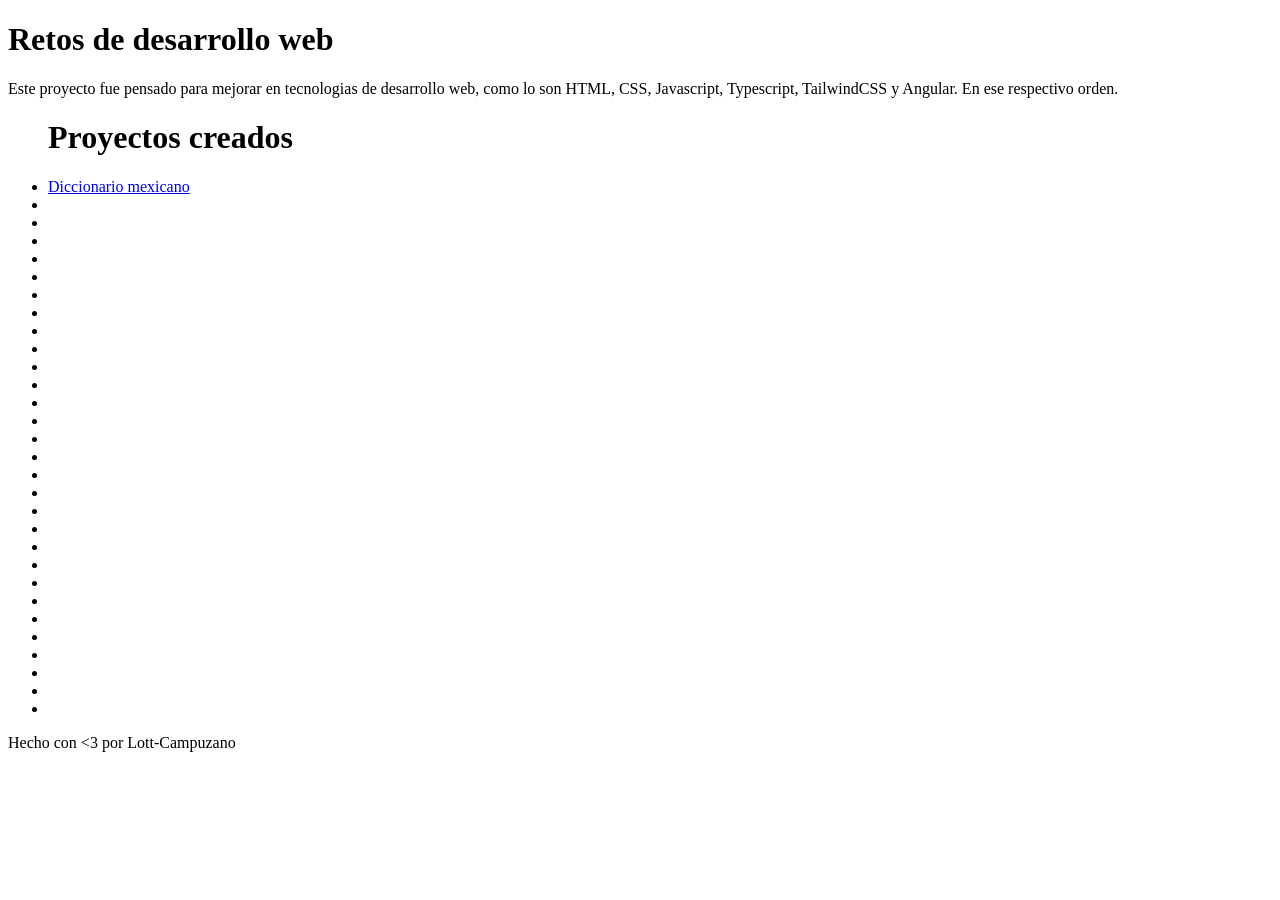
==== index.html @ e4cd567d "Se añadieron clases para los elementos del boton Se añadieron clases para los elementos del boton y " ====
<!DOCTYPE html>
<html lang="en">
<head>
    <meta charset="UTF-8">
    <title>Retos de desarrollo web</title>
</head>
<body>
<header>
    <h1>Retos de desarrollo web</h1>
    <p>Este proyecto fue pensado para mejorar en tecnologias de desarrollo web,
    como lo son HTML, CSS, Javascript, Typescript, TailwindCSS y Angular.
        En ese respectivo orden.</p>
</header>
<main>
    <ul><h1>Proyectos creados</h1>
        <li><a href="idea1%20Diccionario/index.html">Diccionario mexicano</a></li>
        <li></li>
        <li></li>
        <li></li>
        <li></li>
        <li></li>
        <li></li>
        <li></li>
        <li></li>
        <li></li>
        <li></li>
        <li></li>
        <li></li>
        <li></li>
        <li></li>
        <li></li>
        <li></li>
        <li></li>
        <li></li>
        <li></li>
        <li></li>
        <li></li>
        <li></li>
        <li></li>
        <li></li>
        <li></li>
        <li></li>
        <li></li>
        <li></li>
        <li></li>
    </ul>
</main>
<footer>
    <p>Hecho con <3 por Lott-Campuzano</p>
</footer>

</body>
</html>
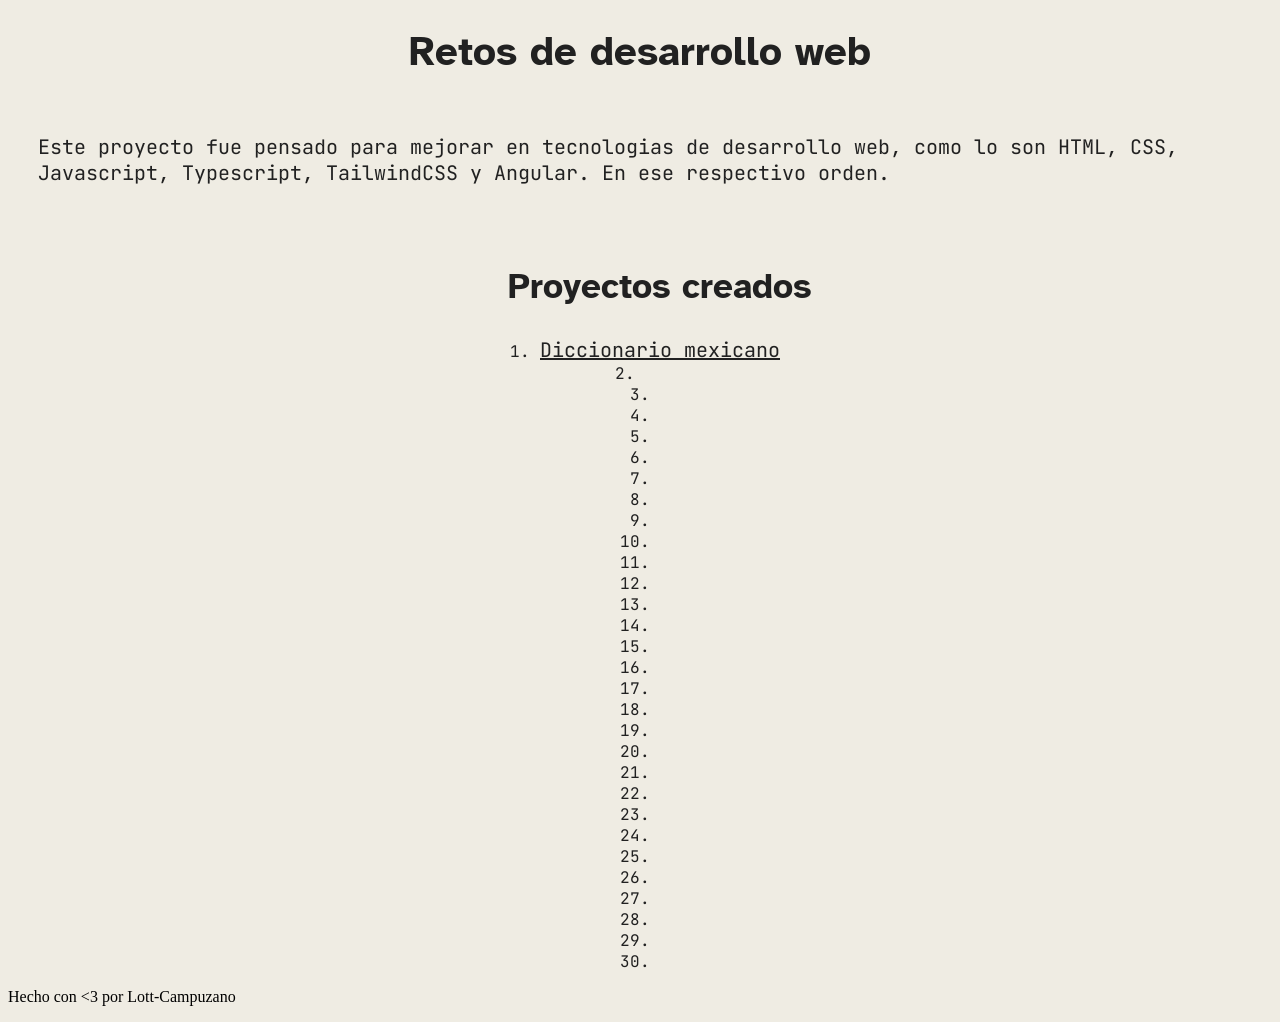
==== commit 16e67ff8: "Se añadieron estilos Este es un cambio grande asi que vamos por partes:  -Se añadio un modo oscuro -" ====
--- a/index.html
+++ b/index.html
@@ -3,17 +3,25 @@
 <head>
     <meta charset="UTF-8">
     <title>Retos de desarrollo web</title>
+    <link rel="stylesheet" href="src/estilos.css">
+    <link rel="preconnect" href="https://fonts.googleapis.com">
+    <link rel="preconnect" href="https://fonts.gstatic.com" crossorigin>
+    <link href="https://fonts.googleapis.com/css2?family=Atkinson+Hyperlegible:ital,wght@0,400;0,700;1,400;1,700&family=JetBrains+Mono:ital,wght@0,100..800;1,100..800&display=swap" rel="stylesheet">
 </head>
-<body>
+<body class="fondo adaptive">
 <header>
-    <h1>Retos de desarrollo web</h1>
-    <p>Este proyecto fue pensado para mejorar en tecnologias de desarrollo web,
+    <h1 class="titulo1 adaptive">Retos de desarrollo web</h1>
+    <p class="texto adaptive" style="padding: 30px">Este proyecto fue pensado para mejorar en tecnologias de desarrollo web,
     como lo son HTML, CSS, Javascript, Typescript, TailwindCSS y Angular.
         En ese respectivo orden.</p>
+    <audio autoplay loop src="src/youth®%20-%20a%20little%20break%20%5BNCS%20Release%5D.mp3"></audio>
+
 </header>
 <main>
-    <ul><h1>Proyectos creados</h1>
-        <li><a href="idea1%20Diccionario/index.html">Diccionario mexicano</a></li>
+    <ol class="lista adaptive">
+        <h2 class="titulo2 adaptive">Proyectos creados</h2>
+        <li value="1"><a href="idea1%20Diccionario/index.html" class="texto adaptive">Diccionario mexicano</a></li>
+        <li><a href="idea1%20Diccionario/index.html" class="texto adaptive"></a></li>
         <li></li>
         <li></li>
         <li></li>
@@ -42,8 +50,7 @@
         <li></li>
         <li></li>
         <li></li>
-        <li></li>
-    </ul>
+    </ol>
 </main>
 <footer>
     <p>Hecho con <3 por Lott-Campuzano</p>
--- a/src/estilos.css
+++ b/src/estilos.css
@@ -0,0 +1,124 @@
+:root{
+    --fondoClaro: #EFECE3;
+    --fondoOscuro: #212121;
+    --color1:#ffbe0b;
+    --color2:#fb5607;
+    --color3:#ff006e;
+    --color4:#8338EC;
+    --color5:#7448f0;
+    --color6:#3a86ff;
+    --blurClaroInactivo: rgba(255, 255, 255, 0.8);
+    --blurClaroActivo: rgba(255, 255, 255, 0.4);
+    --blurOscuroInactivo: rgba(0, 0, 0, 0.8);
+    --blurOscuroActivo: rgba(0, 0, 0, 0.4);
+    --fuentePrincipal: "Atkinson Hyperlegible", sans-serif;
+    --fuenteSecundaria: "JetBrains Mono", monospace;
+}
+
+
+.lista{
+    display: flex;
+    flex-direction: column;
+    flex-wrap: wrap;
+    justify-content: center;
+    align-items: center;
+    margin: auto;
+    font-family: var(--fuenteSecundaria);
+    color: var(--fondoOscuro);
+}
+
+
+.fondo{
+    background-color: var(--fondoClaro);
+}
+
+.titulo1{
+    display: flex;
+    justify-content: center;
+    font-size: 40px;
+    font-family: var(--fuentePrincipal);
+    color: var(--fondoOscuro);
+}
+
+.titulo2{
+    display: flex;
+    justify-content: center;
+    font-size: 35px;
+    font-family: var(--fuentePrincipal);
+    color: var(--fondoOscuro);
+}
+
+.titulo3{
+    display: flex;
+    justify-content: start;
+    font-family: var(--fuentePrincipal);
+    font-weight: 700;
+    font-size: 30px;
+    color: var(--fondoOscuro);
+}
+
+.subtitulo{
+    display: flex;
+    justify-content: center;
+    font-family: var(--fuentePrincipal);
+    font-size: 16px;
+    color: var(--fondoOscuro);
+}
+
+.texto{
+    display: flex;
+    justify-content: start;
+    font-family: "JetBrains Mono", monospace;
+    font-size: 20px;
+    color: var(--fondoOscuro);
+}
+
+.reproductor{
+    font-family: var(--fuenteSecundaria);
+    font-size: 10px;
+    color: var(--fondoClaro);
+}
+
+@media (prefers-color-scheme: dark ){
+    .lista.adaptive{
+        font-family: var(--fuenteSecundaria);
+        color: var(--fondoClaro);
+    }
+
+
+    .fondo.adaptive{
+        background-color: var(--fondoOscuro);
+    }
+
+    .titulo1.adaptive{
+        font-family: var(--fuentePrincipal);
+        color: var(--fondoClaro);
+    }
+
+    .titulo2.adaptive{
+        font-family: var(--fuentePrincipal);
+        color: var(--fondoClaro);
+    }
+
+    .titulo3.adaptive{
+        font-family: var(--fuentePrincipal);
+        color: var(--fondoClaro);
+    }
+
+    .subtitulo.adaptive{
+        display: flex;
+        justify-content: center;
+        font-family: var(--fuentePrincipal);
+        font-size: 16px;
+        color: var(--fondoClaro);
+    }
+
+    .texto.adaptive{
+        display: flex;
+        justify-content: start;
+        font-family: var(--fuenteSecundaria);
+        font-size: 20px;
+        color: var(--fondoClaro);
+    }
+
+}
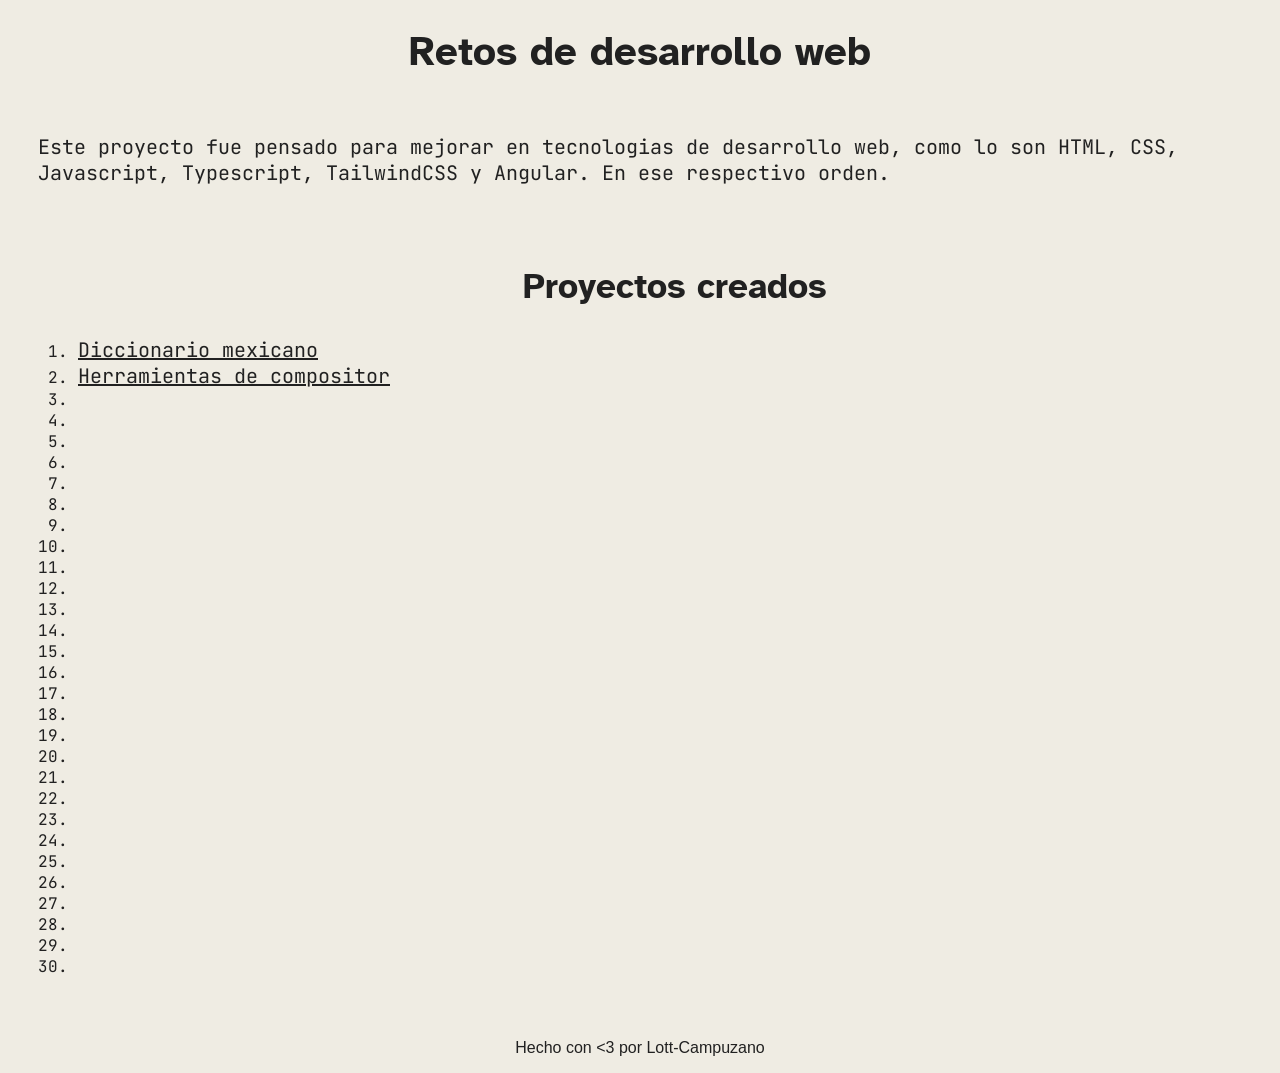
==== commit 54d5290d: "Correccion de listado Se añadio el margen en la izquierda" ====
--- a/index.html
+++ b/index.html
@@ -21,7 +21,7 @@
     <ol class="lista adaptive">
         <h2 class="titulo2 adaptive">Proyectos creados</h2>
         <li value="1"><a href="idea1%20Diccionario/index.html" class="texto adaptive">Diccionario mexicano</a></li>
-        <li><a href="idea1%20Diccionario/index.html" class="texto adaptive"></a></li>
+        <li><a href="idea2%20Compositor/index.html" class="texto adaptive">Herramientas de compositor</a></li>
         <li></li>
         <li></li>
         <li></li>
@@ -52,9 +52,8 @@
         <li></li>
     </ol>
 </main>
-<footer>
-    <p>Hecho con <3 por Lott-Campuzano</p>
+<footer style="padding-top: 30px">
+    <p class="subtitulo adaptive">Hecho con <3 por Lott-Campuzano</p>
 </footer>
-
 </body>
 </html>
--- a/src/estilos.css
+++ b/src/estilos.css
@@ -20,9 +20,8 @@
     display: flex;
     flex-direction: column;
     flex-wrap: wrap;
-    justify-content: center;
-    align-items: center;
-    margin: auto;
+    justify-content: start;
+    margin-left: 30px;
     font-family: var(--fuenteSecundaria);
     color: var(--fondoOscuro);
 }
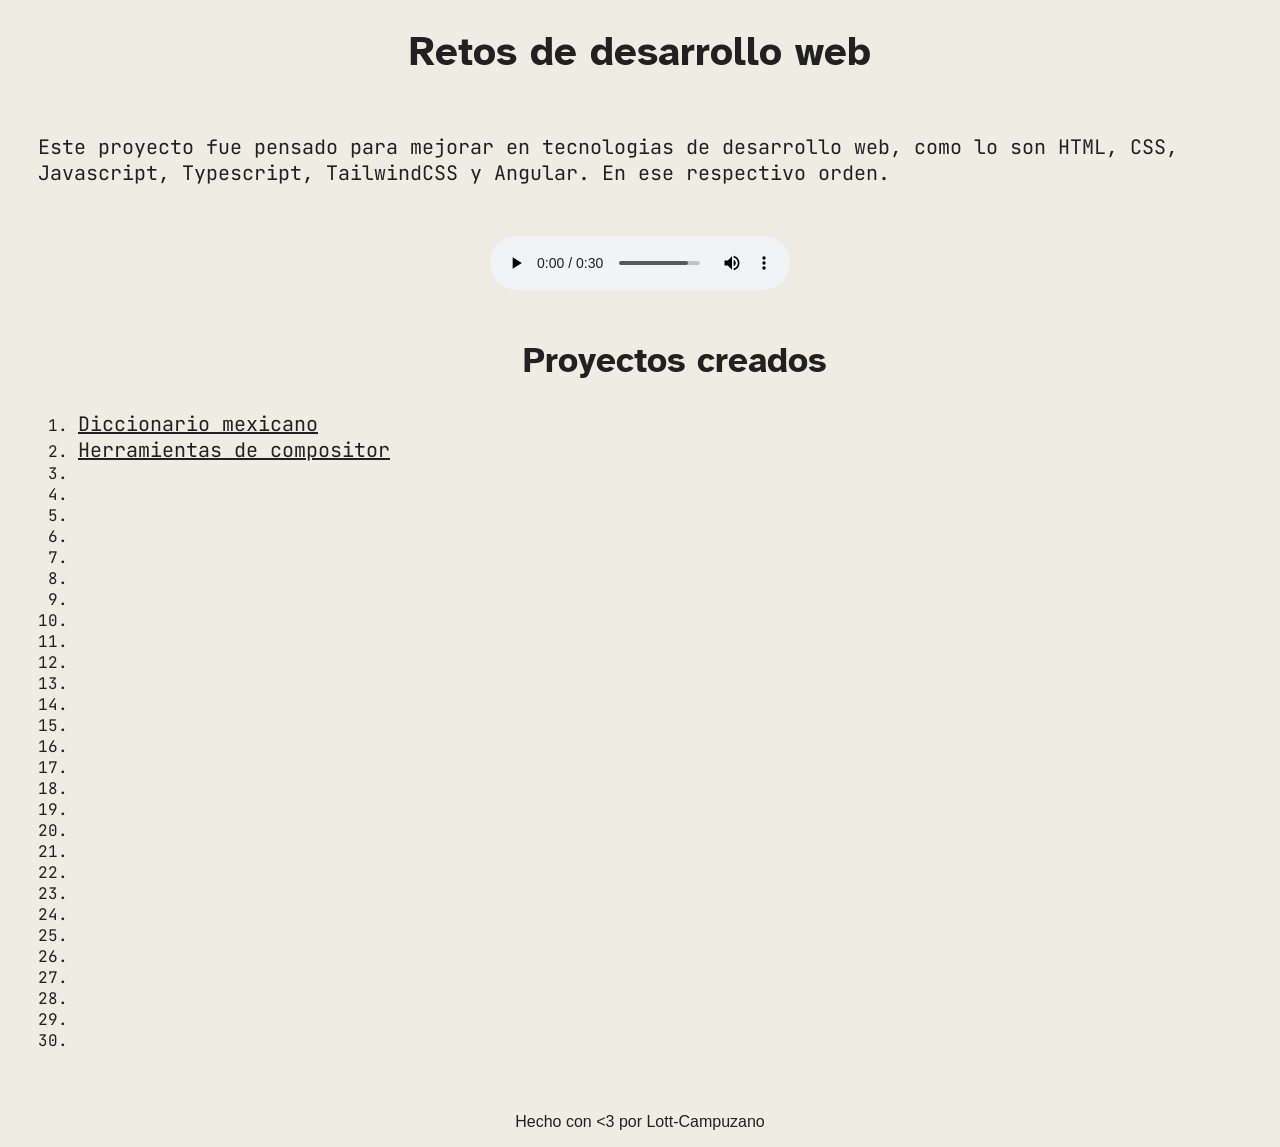
==== commit 4eaf57c2: "El reproductor gana por hoy Quiero implementar el autoplay pero no quiere funcionar" ====
--- a/index.html
+++ b/index.html
@@ -1,5 +1,5 @@
 <!DOCTYPE html>
-<html lang="en">
+<html lang="es-mx">
 <head>
     <meta charset="UTF-8">
     <title>Retos de desarrollo web</title>
@@ -14,8 +14,7 @@
     <p class="texto adaptive" style="padding: 30px">Este proyecto fue pensado para mejorar en tecnologias de desarrollo web,
     como lo son HTML, CSS, Javascript, Typescript, TailwindCSS y Angular.
         En ese respectivo orden.</p>
-    <audio autoplay loop src="src/youth®%20-%20a%20little%20break%20%5BNCS%20Release%5D.mp3"></audio>
-
+    <center><audio controls autoplay loop><source src="src/youth®-a-little-break.mp3" type="audio/mpeg">Tu navegador no soporta autoplay</audio></center>
 </header>
 <main>
     <ol class="lista adaptive">
@@ -55,5 +54,10 @@
 <footer style="padding-top: 30px">
     <p class="subtitulo adaptive">Hecho con <3 por Lott-Campuzano</p>
 </footer>
+
+<script>
+    window.va = window.va || function () { (window.vaq = window.vaq || []).push(arguments); };
+</script>
+<script defer src="/<unique-path>/script.js"></script>
 </body>
 </html>
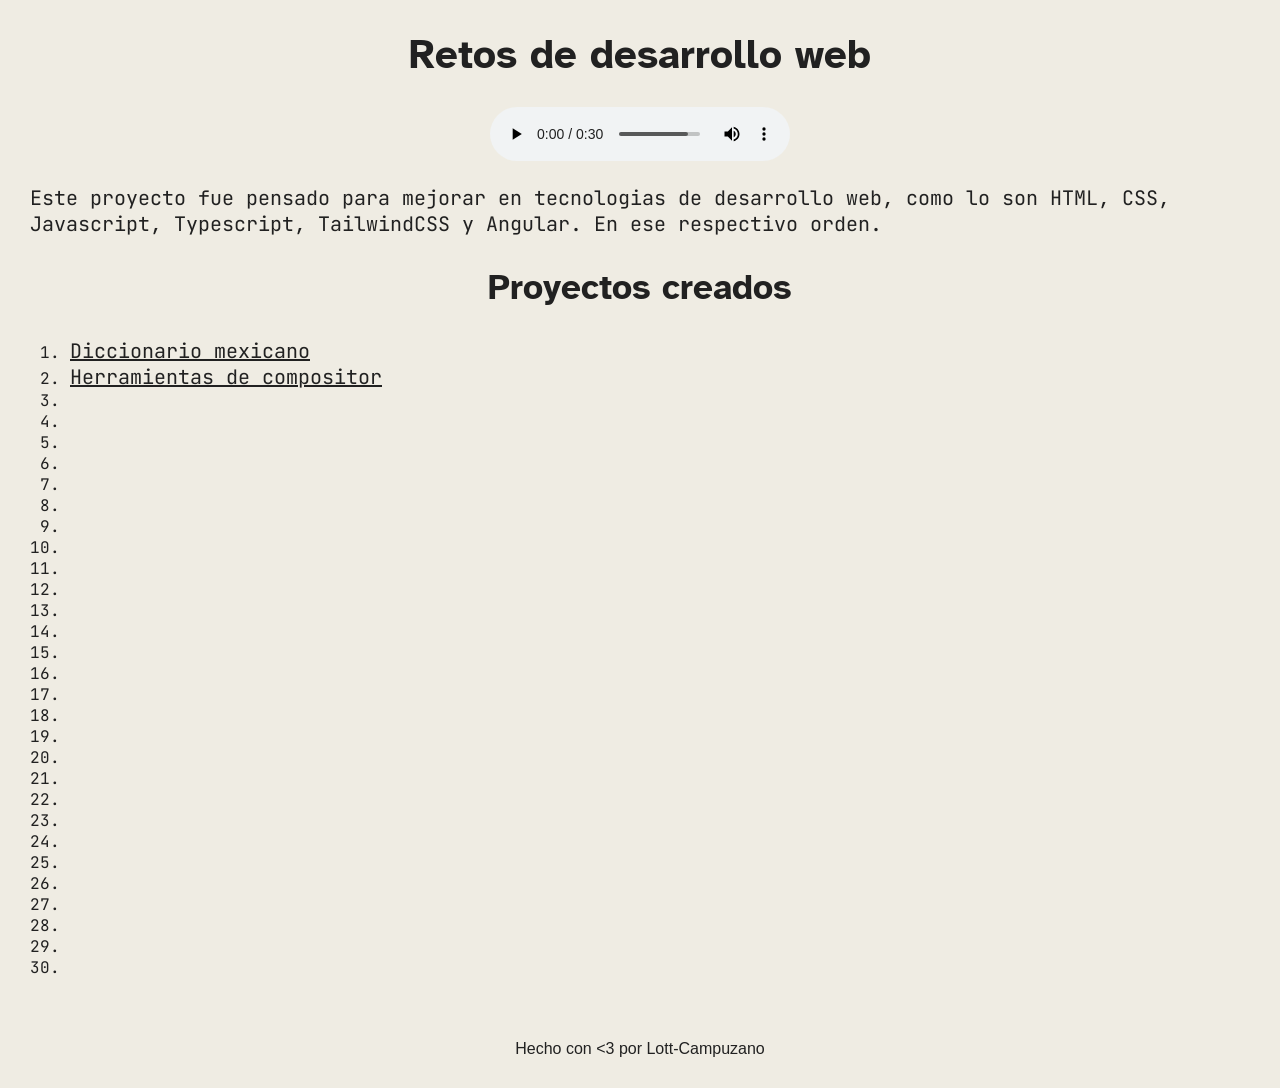
==== commit 1b5a8d45: "Es igual No jalo" ====
--- a/index.html
+++ b/index.html
@@ -11,14 +11,17 @@
 <body class="fondo adaptive">
 <header>
     <h1 class="titulo1 adaptive">Retos de desarrollo web</h1>
-    <p class="texto adaptive" style="padding: 30px">Este proyecto fue pensado para mejorar en tecnologias de desarrollo web,
+    <center>
+        <audio autoplay controls loop><source src="src/youth®%20-%20a%20little%20break%20%5BNCS%20Release%5D.mp3" type="audio/mpeg"></audio>
+    </center>
+
+    <p class="texto adaptive">Este proyecto fue pensado para mejorar en tecnologias de desarrollo web,
     como lo son HTML, CSS, Javascript, Typescript, TailwindCSS y Angular.
         En ese respectivo orden.</p>
-    <center><audio controls autoplay loop><source src="src/youth®-a-little-break.mp3" type="audio/mpeg">Tu navegador no soporta autoplay</audio></center>
 </header>
 <main>
+    <h2 class="titulo2 adaptive">Proyectos creados</h2>
     <ol class="lista adaptive">
-        <h2 class="titulo2 adaptive">Proyectos creados</h2>
         <li value="1"><a href="idea1%20Diccionario/index.html" class="texto adaptive">Diccionario mexicano</a></li>
         <li><a href="idea2%20Compositor/index.html" class="texto adaptive">Herramientas de compositor</a></li>
         <li></li>
--- a/src/estilos.css
+++ b/src/estilos.css
@@ -21,7 +21,6 @@
     flex-direction: column;
     flex-wrap: wrap;
     justify-content: start;
-    margin-left: 30px;
     font-family: var(--fuenteSecundaria);
     color: var(--fondoOscuro);
 }
@@ -29,6 +28,7 @@
 
 .fondo{
     background-color: var(--fondoClaro);
+    margin: 30px;
 }
 
 .titulo1{
@@ -119,5 +119,4 @@
         font-size: 20px;
         color: var(--fondoClaro);
     }
-
 }
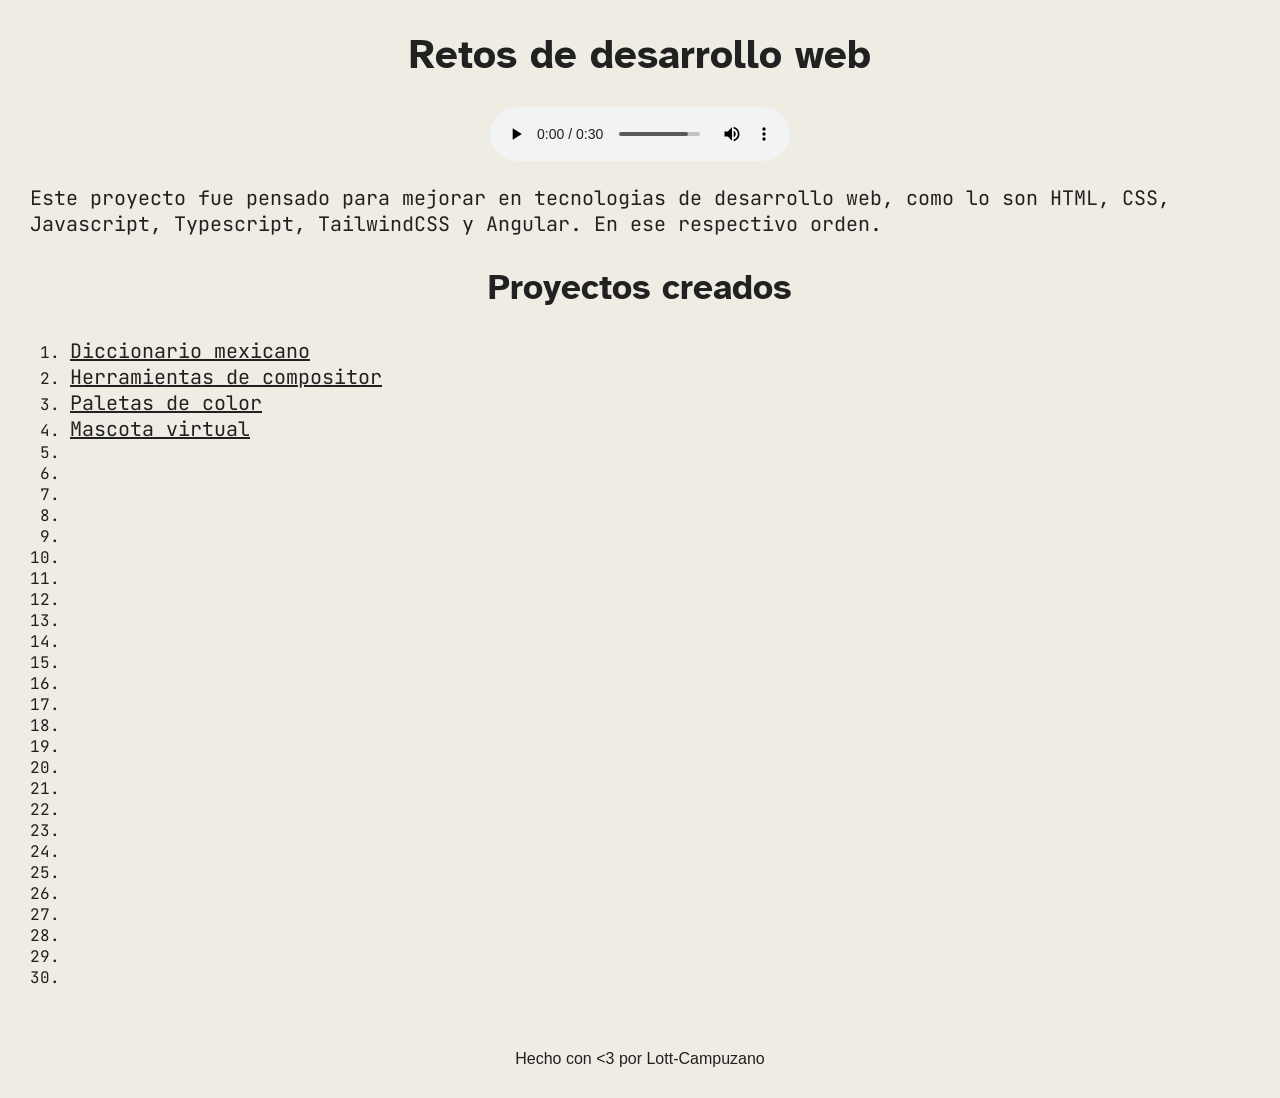
==== commit 43a5de70: "Actualizar index.html Se añadieron ideas para los retos de desarrollo web" ====
--- a/index.html
+++ b/index.html
@@ -24,8 +24,8 @@
     <ol class="lista adaptive">
         <li value="1"><a href="idea1%20Diccionario/index.html" class="texto adaptive">Diccionario mexicano</a></li>
         <li><a href="idea2%20Compositor/index.html" class="texto adaptive">Herramientas de compositor</a></li>
-        <li></li>
-        <li></li>
+        <li><a href="#" class="texto adaptive">Paletas de color</a></li>
+        <li><a href="#" class="texto adaptive">Mascota virtual</a></li>
         <li></li>
         <li></li>
         <li></li>
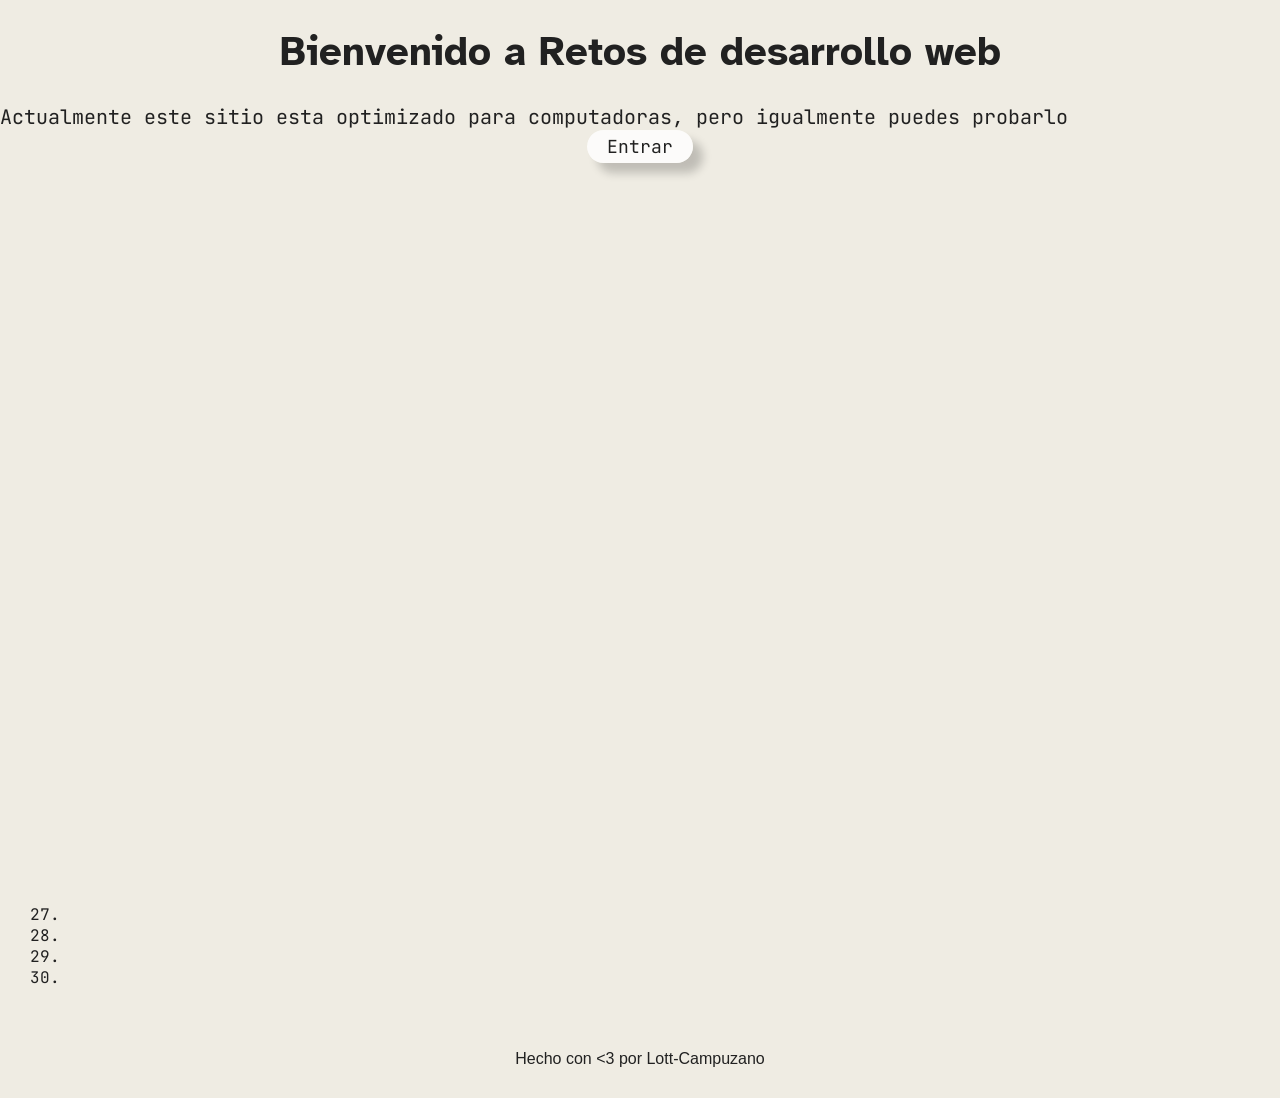
==== commit 07dc6607: "Adicion de un splashcreen Se añadio un splashscreen y se logro hacer que se reproduzca el audio de f" ====
--- a/index.html
+++ b/index.html
@@ -20,6 +20,15 @@
         En ese respectivo orden.</p>
 </header>
 <main>
+    <div class="splash adaptive">
+        <center>
+            <h1 class="titulo1 adaptive">Bienvenido a Retos de desarrollo web</h1>
+            <p class="texto1 adaptive">Actualmente este sitio esta optimizado para computadoras, pero igualmente puedes probarlo</p>
+            <button class="boton adaptive">Entrar</button>
+        </center>
+    </div>
+
+
     <h2 class="titulo2 adaptive">Proyectos creados</h2>
     <ol class="lista adaptive">
         <li value="1"><a href="idea1%20Diccionario/index.html" class="texto adaptive">Diccionario mexicano</a></li>
@@ -62,5 +71,6 @@
     window.va = window.va || function () { (window.vaq = window.vaq || []).push(arguments); };
 </script>
 <script defer src="/<unique-path>/script.js"></script>
+<script src="src/app.js"></script>
 </body>
 </html>
--- a/src/estilos.css
+++ b/src/estilos.css
@@ -25,6 +25,13 @@
     color: var(--fondoOscuro);
 }
 
+.degradado{
+    display: flex;
+    justify-content: center;
+    font-size: 40px;
+    font-family: var(--fuentePrincipal);
+    background: linear-gradient(var(--color3), var(--color1));
+}
 
 .fondo{
     background-color: var(--fondoClaro);
@@ -67,6 +74,15 @@
 .texto{
     display: flex;
     justify-content: start;
+    font-family: "JetBrains Mono", monospace;
+    font-size: 20px;
+    color: var(--fondoOscuro);
+}
+
+.texto1{
+    display: flex;
+    justify-content: start;
+    margin: auto;
     font-family: "JetBrains Mono", monospace;
     font-size: 20px;
     color: var(--fondoOscuro);
@@ -76,6 +92,43 @@
     font-family: var(--fuenteSecundaria);
     font-size: 10px;
     color: var(--fondoClaro);
+}
+
+.splash{
+    position: fixed;
+    top: 50%;
+    left: 50%;
+    height: 100%;
+    width: 100%;
+    transform: translate(-50%, -50%);
+    background: var(--fondoClaro);
+    transition: all ease-in-out 1s;
+}
+
+.hidden{
+    transition: 0.5s;
+    display: none;
+}
+
+.boton{
+    cursor: pointer;
+    font-family: "JetBrains Mono", monospace;
+    font-size: 18px;
+    z-index: 1;
+    color: var(--fondoOscuro);
+    padding: 5px 20px;
+    border-radius: 100px;
+    background: var(--blurClaroInactivo);
+    backdrop-filter: blur(2px);
+    box-shadow: 10px 10px 10px rgba(0,0,0,0.2);
+    transition: grid-template-columns 0.2s ease;
+    user-select: none;
+    border-style: none;
+    cursor: pointer;
+}
+
+.boton:hover{
+    background: var(--blurClaroActivo);
 }
 
 @media (prefers-color-scheme: dark ){
@@ -119,4 +172,38 @@
         font-size: 20px;
         color: var(--fondoClaro);
     }
+
+    .texto1.adaptive{
+        display: flex;
+        justify-content: center;
+        margin-bottom: 20px;
+        font-family: "JetBrains Mono", monospace;
+        font-size: 20px;
+        color: var(--fondoClaro);
+    }
+
+    .splash.adaptive{
+        background: var(--fondoOscuro);
+    }
+
+    .boton.adaptive{
+        cursor: pointer;
+        font-family: "JetBrains Mono", monospace;
+        font-size: 18px;
+        z-index: 1;
+        color: var(--fondoClaro);
+        padding: 5px 20px;
+        border-radius: 100px;
+        background: var(--blurOscuroInactivo);
+        backdrop-filter: blur(2px);
+        box-shadow: 10px 10px 10px rgba(0,0,0,0.2);
+        transition: grid-template-columns 0.2s ease;
+        user-select: none;
+        border-style: none;
+        cursor: pointer;
+    }
+
+    .boton:hover.adaptive{
+        background: var(--blurOscuroActivo);
+    }
 }
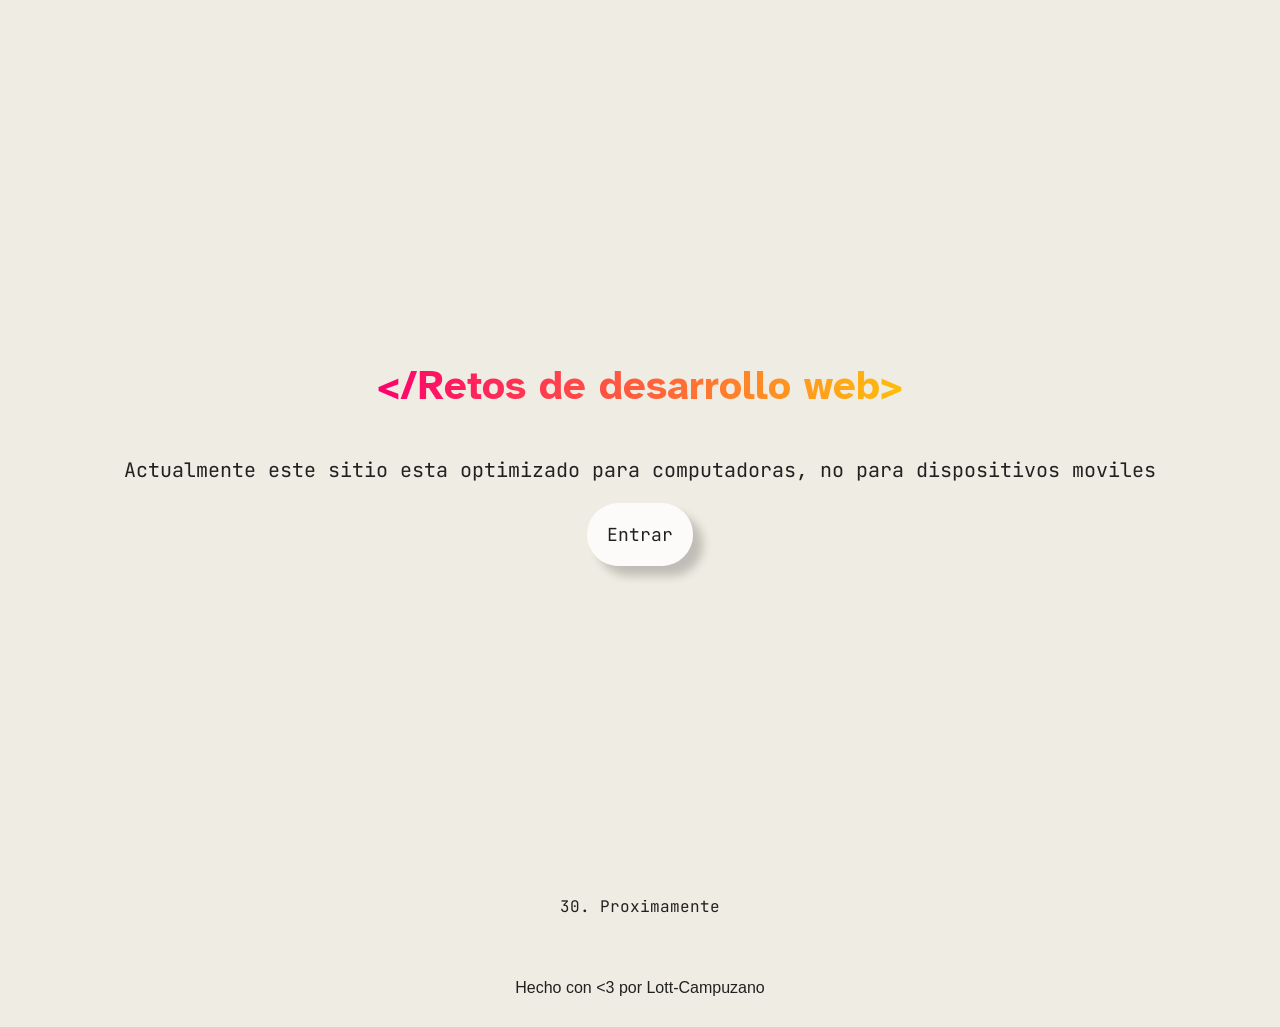
==== commit 40fd4967: "Ya quedo como queria la web principal Se corrijio -Fondo animado estilo tv dañada -Se añadieron span" ====
--- a/index.html
+++ b/index.html
@@ -9,10 +9,11 @@
     <link href="https://fonts.googleapis.com/css2?family=Atkinson+Hyperlegible:ital,wght@0,400;0,700;1,400;1,700&family=JetBrains+Mono:ital,wght@0,100..800;1,100..800&display=swap" rel="stylesheet">
 </head>
 <body class="fondo adaptive">
+<div class="grano"></div>
 <header>
-    <h1 class="titulo1 adaptive">Retos de desarrollo web</h1>
+    <h1 class="titulo1 adaptive"><span class="degradado">&#60&#47</span>Retos de desarrollo web<span class="degradado">&#62</span></h1>
     <center>
-        <audio autoplay controls loop><source src="src/youth®%20-%20a%20little%20break%20%5BNCS%20Release%5D.mp3" type="audio/mpeg"></audio>
+        <audio autoplay><source src="src/youth®%20-%20a%20little%20break%20%5BNCS%20Release%5D.mp3" type="audio/mpeg"></audio>
     </center>
 
     <p class="texto adaptive">Este proyecto fue pensado para mejorar en tecnologias de desarrollo web,
@@ -20,48 +21,46 @@
         En ese respectivo orden.</p>
 </header>
 <main>
+    <h2 class="titulo2 adaptive"><span class="degradado">[</span>proyectos creados<span class="degradado">]</span></h2>
+    <ol class="lista adaptive">
+        <li value="1"><a href="idea1%20Diccionario/index.html" class="enlace adaptive">Diccionario mexicano</a></li>
+        <li><a href="idea2%20Compositor/index.html" class="enlace adaptive">Herramientas de compositor</a></li>
+        <li><a href="#" class="enlace adaptive">Paletas de color</a></li>
+        <li><a href="#" class="enlace adaptive">Mascota virtual</a></li>
+        <li>Proximamente</li>
+        <li>Proximamente</li>
+        <li>Proximamente</li>
+        <li>Proximamente</li>
+        <li>Proximamente</li>
+        <li>Proximamente</li>
+        <li>Proximamente</li>
+        <li>Proximamente</li>
+        <li>Proximamente</li>
+        <li>Proximamente</li>
+        <li>Proximamente</li>
+        <li>Proximamente</li>
+        <li>Proximamente</li>
+        <li>Proximamente</li>
+        <li>Proximamente</li>
+        <li>Proximamente</li>
+        <li>Proximamente</li>
+        <li>Proximamente</li>
+        <li>Proximamente</li>
+        <li>Proximamente</li>
+        <li>Proximamente</li>
+        <li>Proximamente</li>
+        <li>Proximamente</li>
+        <li>Proximamente</li>
+        <li>Proximamente</li>
+        <li>Proximamente</li>
+    </ol>
     <div class="splash adaptive">
-        <center>
-            <h1 class="titulo1 adaptive">Bienvenido a Retos de desarrollo web</h1>
-            <p class="texto1 adaptive">Actualmente este sitio esta optimizado para computadoras, pero igualmente puedes probarlo</p>
+        <div class="contenedor">
+            <h1 class="titulo-splash adaptive">&#60&#47Retos de desarrollo web&#62</h1>
+            <p class="texto1 adaptive">Actualmente este sitio esta optimizado para computadoras, no para dispositivos moviles</p>
             <button class="boton adaptive">Entrar</button>
-        </center>
+        </div>
     </div>
-
-
-    <h2 class="titulo2 adaptive">Proyectos creados</h2>
-    <ol class="lista adaptive">
-        <li value="1"><a href="idea1%20Diccionario/index.html" class="texto adaptive">Diccionario mexicano</a></li>
-        <li><a href="idea2%20Compositor/index.html" class="texto adaptive">Herramientas de compositor</a></li>
-        <li><a href="#" class="texto adaptive">Paletas de color</a></li>
-        <li><a href="#" class="texto adaptive">Mascota virtual</a></li>
-        <li></li>
-        <li></li>
-        <li></li>
-        <li></li>
-        <li></li>
-        <li></li>
-        <li></li>
-        <li></li>
-        <li></li>
-        <li></li>
-        <li></li>
-        <li></li>
-        <li></li>
-        <li></li>
-        <li></li>
-        <li></li>
-        <li></li>
-        <li></li>
-        <li></li>
-        <li></li>
-        <li></li>
-        <li></li>
-        <li></li>
-        <li></li>
-        <li></li>
-        <li></li>
-    </ol>
 </main>
 <footer style="padding-top: 30px">
     <p class="subtitulo adaptive">Hecho con <3 por Lott-Campuzano</p>
--- a/src/estilos.css
+++ b/src/estilos.css
@@ -15,12 +15,37 @@
     --fuenteSecundaria: "JetBrains Mono", monospace;
 }
 
+.contenedor{
+    display: flex;
+    flex-direction: column;
+    justify-content: center;
+    align-items: center;
+    height: 100vh;
+    width: 100%;
+}
+
+.enlace{
+    display: flex;
+    justify-content: start;
+    font-family: var(--fuenteSecundaria);
+    color: var(--fondoOscuro);
+    font-size: 20px;
+    transition-duration: 0s;
+    text-decoration: none;
+/*Ya se me ocurrira una propiedad*/
+}
+
+.enlace:hover{
+    color: var(--color1);
+}
+
 
 .lista{
     display: flex;
     flex-direction: column;
     flex-wrap: wrap;
-    justify-content: start;
+    justify-items: center;
+    align-items: center;
     font-family: var(--fuenteSecundaria);
     color: var(--fondoOscuro);
 }
@@ -30,12 +55,43 @@
     justify-content: center;
     font-size: 40px;
     font-family: var(--fuentePrincipal);
-    background: linear-gradient(var(--color3), var(--color1));
+    color: var(--color2);
 }
 
 .fondo{
     background-color: var(--fondoClaro);
     margin: 30px;
+    overflow-x: hidden;
+}
+
+.grano{
+    position: fixed;
+    top: -50%;
+    left: -50%;
+    right: -50%;
+    bottom: -50%;
+    width: 200%;
+    height: 200vh;
+    background: transparent url('http://assets.iceable.com/img/noise-transparent.png') repeat 0 0;
+    background-repeat: repeat;
+    animation: grano-animation 1s infinite;
+    opacity: 100%;
+    visibility: visible;
+    pointer-events: none;
+}
+
+@keyframes grano-animation {
+    0% { transform: translate(0,0) }
+    10% { transform: translate(-5%,-5%) }
+    20% { transform: translate(-10%,5%) }
+    30% { transform: translate(5%,-10%) }
+    40% { transform: translate(-5%,15%) }
+    50% { transform: translate(-10%,5%) }
+    60% { transform: translate(15%,0) }
+    70% { transform: translate(0,10%) }
+    80% { transform: translate(-15%,0) }
+    90% { transform: translate(10%,5%) }
+    100% { transform: translate(5%,0) }
 }
 
 .titulo1{
@@ -44,6 +100,14 @@
     font-size: 40px;
     font-family: var(--fuentePrincipal);
     color: var(--fondoOscuro);
+}
+
+.titulo-splash{
+    font-size: 40px;
+    font-family: var(--fuentePrincipal);
+    background: linear-gradient(90deg, var(--color3), var(--color1));
+    -webkit-background-clip: text;
+    color: transparent;
 }
 
 .titulo2{
@@ -82,16 +146,9 @@
 .texto1{
     display: flex;
     justify-content: start;
-    margin: auto;
     font-family: "JetBrains Mono", monospace;
     font-size: 20px;
     color: var(--fondoOscuro);
-}
-
-.reproductor{
-    font-family: var(--fuenteSecundaria);
-    font-size: 10px;
-    color: var(--fondoClaro);
 }
 
 .splash{
@@ -102,7 +159,7 @@
     width: 100%;
     transform: translate(-50%, -50%);
     background: var(--fondoClaro);
-    transition: all ease-in-out 1s;
+    transition: ease-out 0.2s;
 }
 
 .hidden{
@@ -114,9 +171,8 @@
     cursor: pointer;
     font-family: "JetBrains Mono", monospace;
     font-size: 18px;
-    z-index: 1;
-    color: var(--fondoOscuro);
-    padding: 5px 20px;
+    color: var(--fondoOscuro);
+    padding: 20px 20px;
     border-radius: 100px;
     background: var(--blurClaroInactivo);
     backdrop-filter: blur(2px);
@@ -124,7 +180,6 @@
     transition: grid-template-columns 0.2s ease;
     user-select: none;
     border-style: none;
-    cursor: pointer;
 }
 
 .boton:hover{
@@ -174,9 +229,6 @@
     }
 
     .texto1.adaptive{
-        display: flex;
-        justify-content: center;
-        margin-bottom: 20px;
         font-family: "JetBrains Mono", monospace;
         font-size: 20px;
         color: var(--fondoClaro);
@@ -187,23 +239,19 @@
     }
 
     .boton.adaptive{
-        cursor: pointer;
-        font-family: "JetBrains Mono", monospace;
-        font-size: 18px;
-        z-index: 1;
-        color: var(--fondoClaro);
-        padding: 5px 20px;
-        border-radius: 100px;
+        color: var(--fondoClaro);
         background: var(--blurOscuroInactivo);
-        backdrop-filter: blur(2px);
-        box-shadow: 10px 10px 10px rgba(0,0,0,0.2);
-        transition: grid-template-columns 0.2s ease;
-        user-select: none;
-        border-style: none;
-        cursor: pointer;
     }
 
     .boton:hover.adaptive{
         background: var(--blurOscuroActivo);
     }
+
+    .enlace.adaptive{
+        color: var(--fondoClaro);
+    }
+
+    .enlace:hover.adaptive{
+        color: var(--color1);
+    }
 }
